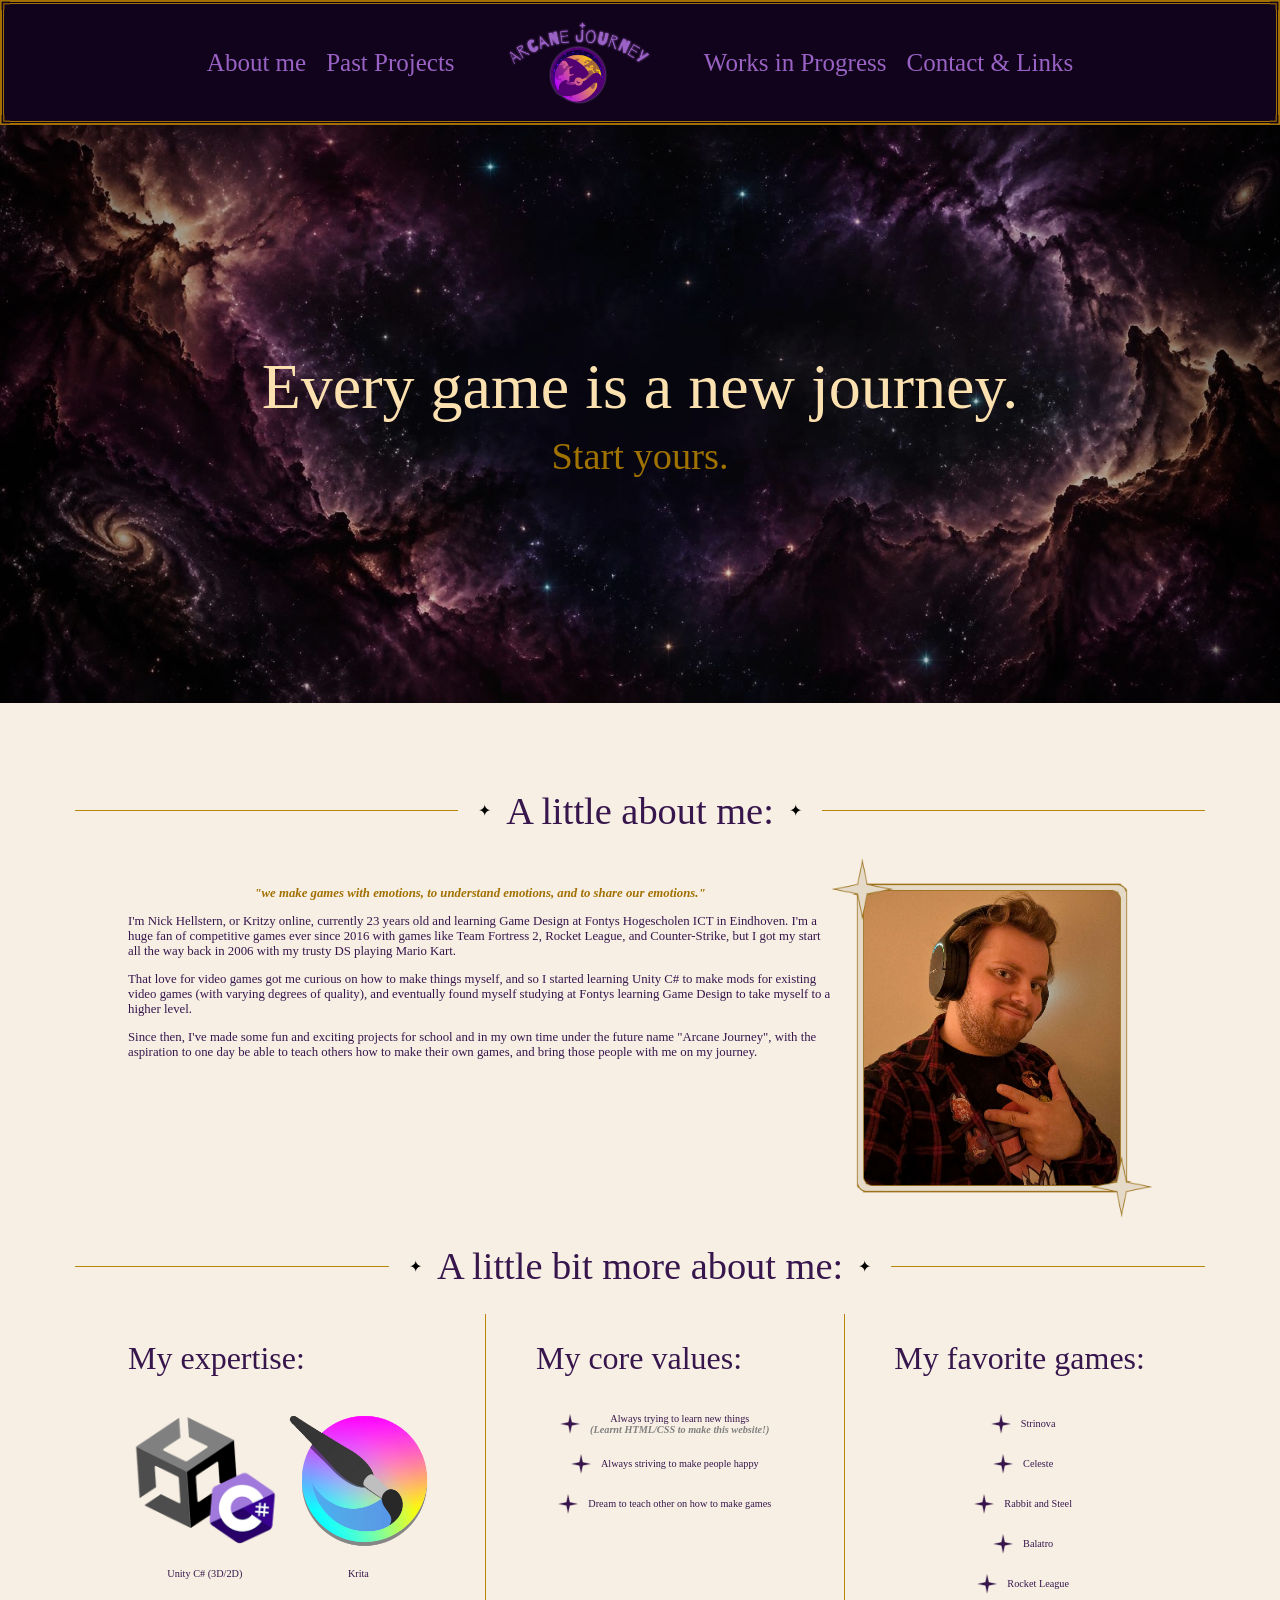
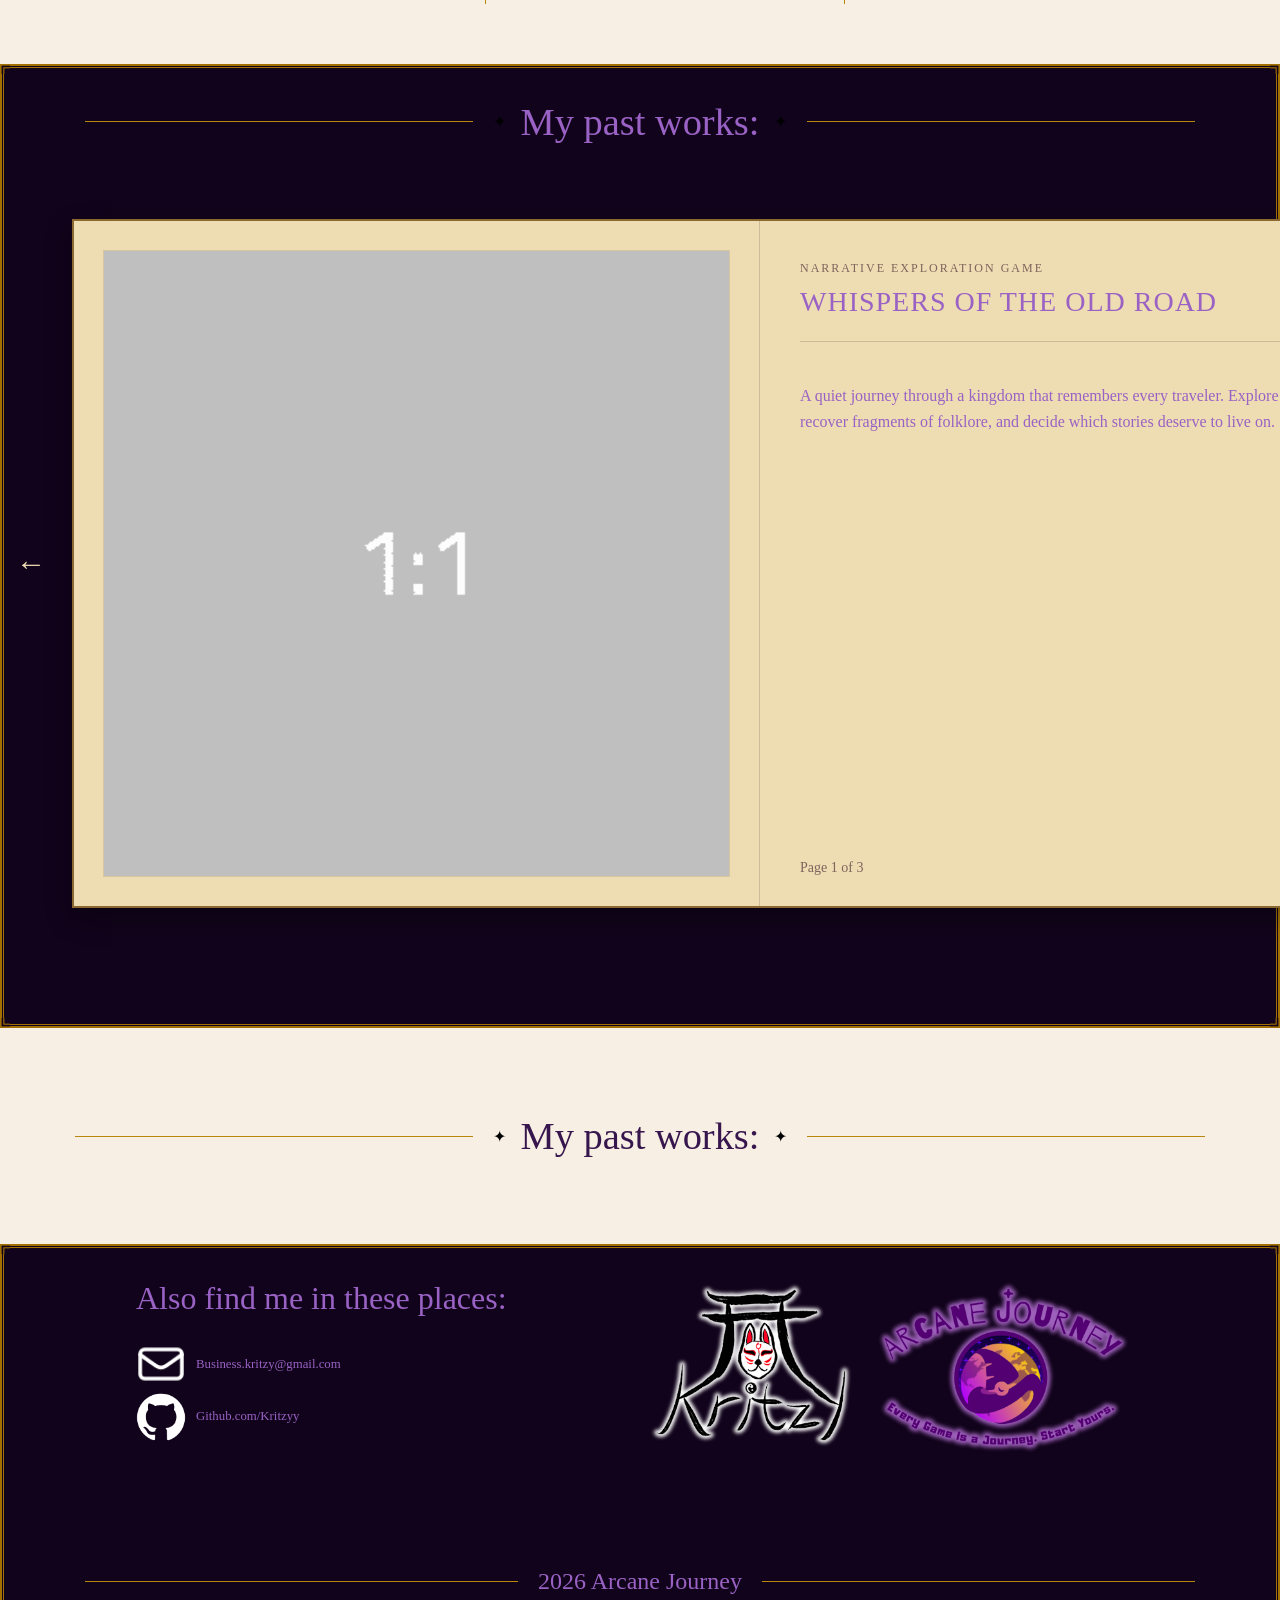
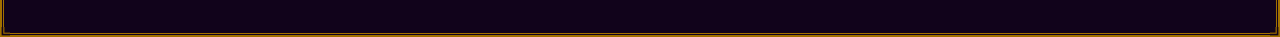
==== index.html @ fc216570 "Base Commit of Webpage" ====
<html>
    <head>
        <!-- Webpage Info -->
        <title>Arcane Journey Games - Main Menu</title>

        <!-- CSS Import -->
        <link rel="stylesheet" type="text/css" href="src/main.css">
        <link rel="stylesheet" type="text/css" href="src/intro-stinger.css">
        <link rel="stylesheet" type="text/css" href="src/about-me.css">
        <link rel="stylesheet" type="text/css" href="src/more-about-me.css">
        <link rel="stylesheet" type="text/css" href="src/contact-links.css">
        <link rel="stylesheet" type="text/css" href="src/header.css">
        <link rel="stylesheet" type="text/css" href="src/past-projects.css">
    </head>

    
    <header class="navigation-header border-bg">
        <div class="navigation-content">
            <a href="#about-me">About me</a>
            <a href="#past-projects">Past Projects</a>
        </div>
        <div class="navigation-logo">
            <a href="#top">
                <img src="assets/img/logo-AJG.png">
            </a>
        </div>
        <div class="navigation-content">
            <a href="#works-in-progress">Works in Progress</a>
            <a href="#contact-links">Contact & Links</a>
        </div>
    </header>
    
    <body>
        <!-- Slogan Banner -->
        <div class="page-section intro-bg" id="top">
            <div class="intro-container">
                <h1 class="intro-text-header">Every game is a new journey.</h1>
                <h2 class="intro-text-footer">Start yours.</h1>
            </div>
        </div>
        <div class="page-divider"></div>

        <!-- About me -->
        <div class="page-section" id="about-me">
            <!-- Header -->
            <div class="section-header">
                <span class="line-horizontal line-left"></span>
                <div class="section-title">
                    <span>✦</span>
                    <h1>A little about me:</h1>
                    <span>✦</span>
                </div>
                <span class="line-horizontal line-right"></span>
            </div>

            <!-- Content -->
            <div class="about-container">
                <div class="about-text">
                    <p class="about-text-slogan">"we make games with emotions, to understand emotions, and to share our emotions."</p>
                    <p>I'm Nick Hellstern, or Kritzy online, currently {AGE} years old and learning Game Design at Fontys Hogescholen ICT in Eindhoven. I'm a huge fan of competitive games ever since 2016 with games like Team Fortress 2, Rocket League, and Counter-Strike, but I got my start all the way back in 2006 with my trusty DS playing Mario Kart.</p>
                    <p>That love for video games got me curious on how to make things myself, and so I started learning Unity C# to make mods for existing video games (with varying degrees of quality), and eventually found myself studying at Fontys learning Game Design to take myself to a higher level.</p>
                    <p>Since then, I've made some fun and exciting projects for school and in my own time under the future name "Arcane Journey", with the aspiration to one day be able to teach others how to make their own games, and bring those people with me on my journey.</p>
                </div>
                <div class="about-image">
                    <img src="assets/img/about-me-pfp.png">
                </div>
            </div>
        </div>

        <!-- More about me -->
        <div class="page-section">
            <!-- Header -->
            <div class="section-header">
                <span class="line-horizontal line-left"></span>
                <div class="section-title">
                    <span>✦</span>
                    <h1>A little bit more about me:</h1>
                    <span>✦</span>
                </div>
                <span class="line-horizontal line-right"></span>
            </div>

            <!-- Content -->
            <div class="about-container">
                <div class="more-about-container">
                    <h2>My expertise:</h2>
                    <div class="more-about-picture-container">
                        <div class="more-about-picture-entry">
                            <img src="assets/img/logo-unity.png">
                            <p>Unity C# (3D/2D)</p>
                        </div>
                        <div class="more-about-picture-entry">
                            <img src="assets/img/logo-krita.png">
                            <p>Krita</p>
                        </div>
                    </div>
                </div>
                <div class="line-vertical"></div>
                <div class="more-about-container">
                    <h2>My core values:</h2>
                    <ul>
                        <li style="text-align: center;">
                            <p>Always trying to learn new things<br> <b style="color: grey; font-style: italic;">(Learnt HTML/CSS to make this website!)</b></p>
                        </li>
                        <li>
                            <p>Always striving to make people happy</p>
                        </li>
                        <li>
                            <p>Dream to teach other on how to make games</p>
                        </li>
                    </ul>
                </div>
                <div class="line-vertical"></div>
                <div class="more-about-container">
                    <h2>My favorite games:</h2>
                    <ul>
                        <li>
                            <p>Strinova</p>
                        </li>
                        <li>
                            <p>Celeste</p>
                        </li>
                        <li>
                            <p>Rabbit and Steel</p>
                        </li>
                        <li>
                            <p>Balatro</p>
                        </li>
                        <li>
                            <p>Rocket League</p>
                        </li>
                    </ul>
                </div>
            </div>
        </div>
        <div class="page-divider"></div>

        <!-- Past projects -->
        <div class="page-section border-bg" id="past-projects">
            <!-- Header -->
            <div class="section-header">
                <span class="line-horizontal line-left"></span>
                <div class="section-title">
                    <span>✦</span>
                    <h1>My past works:</h1>
                    <span>✦</span>
                </div>
                <span class="line-horizontal line-right"></span>
            </div>

            <!-- Content -->
             <section class="book-container">
                <!-- Left Navigation Arrow -->
                <button class="nav-arrow left-arrow" id="prevBtn">&larr;</button>

                <!-- The Main Book Core -->
                <div class="book-card">
                    
                    <!-- Left Side: Project Illustration Page -->
                    <div class="book-page-left">
                        <img id="projectImage" src="assets/img/placeholder-1-1.png" alt="Project Scene">
                    </div>

                    <!-- Right Side: Project Details Page -->
                    <div class="book-page-right">
                        <span class="project-tag" id="projectTag">NARRATIVE EXPLORATION GAME</span>
                        <h2 class="project-title" id="projectTitle">WHISPERS OF THE OLD ROAD</h2>
                        
                        <hr class="divider">
                        
                        <p class="project-description" id="projectDesc">
                            A quiet journey through a kingdom that remembers every traveler. Explore forgotten ruins, recover fragments of folklore, and decide which stories deserve to live on.
                        </p>
                        
                        <span class="page-number" id="pageNumber">Page 1 of 3</span>
                    </div>

                </div>

                <!-- Right Navigation Arrow -->
                <button class="nav-arrow right-arrow" id="nextBtn">&rarr;</button>
            </section>
            <div class="page-divider"></div>
        </div>
        <div class="page-divider"></div>
        
        <!-- Current work in progress -->
        <div class="page-section" id="works-in-progress">
            <!-- Header -->
            <div class="section-header">
                <span class="line-horizontal line-left"></span>
                <div class="section-title">
                    <span>✦</span>
                    <h1>My past works:</h1>
                    <span>✦</span>
                </div>
                <span class="line-horizontal line-right"></span>
            </div>

            <!-- Content -->
            <!-- ADD HERE -->
        </div>
        <div class="page-divider"></div>

        <!-- Find me here -->
        <div class="page-section border-bg" id="contact-links">
            <div class="contact-links-container">
                <div class="contact-links-left">
                    <h2>Also find me in these places:</h2>
                    <ul class="links-list">
                        <li class="icon-mail"><p>Business.kritzy@gmail.com</p></li>
                        <li class="icon-github"><p>Github.com/Kritzyy</p></li>
                    </ul>
                </div>
                <div class="contact-links-right">
                    <img src="assets/img/logo-footer.png">
                </div>
            </div>
            <div class="page-divider"></div>
            <div class="section-header">
                <span class="line-horizontal line-left"></span>
                <div class="section-title">
                    <h4>{YEAR} Arcane Journey</h4>
                </div>
                <span class="line-horizontal line-right"></span>
            </div>
        </div>

        <!-- Scripts -->
        <!-- Book -->
        <script>
            // 1. Store your project data neatly in an array
            const projects = [
                {
                    tag: "NARRATIVE EXPLORATION GAME",
                    title: "WHISPERS OF THE OLD ROAD",
                    desc: "A quiet journey through a kingdom that remembers every traveler. Explore forgotten ruins, recover fragments of folklore, and decide which stories deserve to live on.",
                    img: "assets/img/placeholder-1-1.png" // Swap these with your actual image file paths
                },
                {
                    tag: "2D METROIDVANIA",
                    title: "SHADOW OF THE CASTLE",
                    desc: "A fast-paced combat game set in an expansive, interconnected underworld. Master unique weapon stances and unlock historic secrets hidden beneath stone crypts.",
                    img: "assets/img/placeholder-1-1.png"
                },
                {
                    tag: "PUZZLE ADVENTURE",
                    title: "THE CLOCKWORK MAZE",
                    desc: "Manipulate temporal mechanics to align sliding puzzle gears. Escape a mystical laboratory trapped inside a broken grandfather clock ticking out of timeline synchronization.",
                    img: "assets/img/placeholder-1-1.png"
                }
            ];

            let currentIndex = 0; // Starts on the first project (index 0)

            // 2. Grab the HTML element nodes
            const tagEl = document.getElementById('projectTag');
            const titleEl = document.getElementById('projectTitle');
            const descEl = document.getElementById('projectDesc');
            const imgEl = document.getElementById('projectImage');
            const pageNumEl = document.getElementById('pageNumber');

            // 3. Create the update function
            function updatePage() {
                const currentProject = projects[currentIndex];
                
                tagEl.textContent = currentProject.tag;
                titleEl.textContent = currentProject.title;
                descEl.textContent = currentProject.desc;
                imgEl.src = currentProject.img;
                
                // Dynamically calculates current page out of the total array length
                pageNumEl.textContent = `Page ${currentIndex + 1} of ${projects.length}`;
            }

            // 4. Handle Next Button (Looping forward)
            document.getElementById('nextBtn').addEventListener('click', () => {
                currentIndex++;
                if (currentIndex >= projects.length) {
                    currentIndex = 0; // Loops back to the very first page
                }
                updatePage();
            });

            // 5. Handle Previous Button (Looping backward)
            document.getElementById('prevBtn').addEventListener('click', () => {
                currentIndex--;
                if (currentIndex < 0) {
                    currentIndex = projects.length - 1; // Loops backward to the final page
                }
                updatePage();
            });

            document.addEventListener('DOMContentLoaded', ()=>
            {
                updatePage();
            })
        </script>
        <!-- Update timestamps -->
        <script>
            const dateOfBirth = 2003;
            const currentYear = new Date().getFullYear()
            const age = currentYear - dateOfBirth;
            const textElements = document.querySelectorAll('p, h1, h2, h3, h4, h5, h6, li, a, span');

            document.addEventListener('DOMContentLoaded', () => 
            {
                // "About me" age number
                textElements.forEach(element => 
                {
                    if (element.textContent.includes('{YEAR}'))
                    {
                        // Use replaceAll to fix multiple instances inside a single block
                        element.innerHTML = element.innerHTML.replaceAll('{YEAR}', currentYear);
                    }
                    else if (element.textContent.includes('{AGE}'))
                    {
                        element.innerHTML = element.innerHTML.replaceAll('{AGE}', age);
                    }
                })
            })
        </script>
    </body>
</html>
---- src/main.css ----
@font-face {
    font-family: "Ferrum";
    src: url("assets/fonts/Ferrum.otf");
}
@font-face {
    font-family: "Modern Antiqua";
    src: url("assets/fonts/ModernAntiqua.ttf");
}

/* Page overrides */
html
{
    background-color: #F7EFE3;
    scroll-behavior: smooth;
}
body
{
    margin: 0px;
    padding: 0px;
    scrollbar-gutter: stable both-edges; 
}

h1, h2, h3, h4
{
    
    font-family: "Ferrum";
    font-weight: normal;
    color: #37164D;
}
h1
{
    /* font-size: 50px; */
    font-size: clamp(2rem, 3vw, 5rem);
}
h2
{
    font-size: clamp(2rem, 2vw, 5rem);
}
h3
{
    font-size: clamp(2rem, 1vw, 5rem);
}
h4
{
    font-size: clamp(1.5rem, 0.75vw, 5rem);
}

p
{
    font-family: "Modern Antiqua";
    font-weight: normal;
    font-size: clamp(0.75rem, 1vw, 2rem);
    color: #37164D;
}


/* General */
.page-section
{
    scroll-margin-top: 120px; 
    background-size: cover;
    background-position: center;
    width: 100%;
    height: auto;
    
}

.page-divider
{
    padding-top: 60px;
}

/* Headers */
.section-header 
{
    display: flex;
    align-items: center;
    width: 100%;

}

.section-title 
{
    display: flex;
    align-items: center;
    gap: 15px;
    padding: 0 20px;
    white-space: nowrap;
}

.line-horizontal
{
    flex: 1;
    height: 1px;
    background-color: #b8860b;
}

.line-left
{
    margin-left: 75px;
}

.line-right
{
    margin-right: 75px;
}

.line-vertical
{
    width: 1px;
    margin-left: 50px;
    margin-right: 50px;
    background-color: #b8860b;
}

.border-bg
{
    box-sizing: border-box; 
    border: 10px solid transparent;
    border-image-source: url("../assets/img/navigation-header-border.png");
    
    border-image-slice: 30 fill;
    border-image-repeat: stretch;
}

.border-bg :is(p, h1, h2, h3, h4, li) 
{
    color: #9962C4;
}
---- src/intro-stinger.css ----
/* intro */
.intro-bg
{
    background-image: url("../assets/img/arcane-nebula.jpg");
}

.intro-container
{
    padding-top: 225px;
    padding-bottom: 225px;
    display: flex;
    flex-direction: column;
    align-items: center;
    gap: 10px;
}

.intro-text-header
{
    color: #FCE1B0;
    font-size: clamp(2rem, 5vw, 5rem);
    margin: 0px;
}

.intro-text-footer
{
    color: #A07200;
    font-size: clamp(2rem, 3vw, 5rem);
    margin: 0px;
    font-weight: normal;
}
---- src/about-me.css ----
/* About Me */
.about-container
{
    display: flex;
    flex-direction: row;
    justify-content: start;
    padding: 0px 10%;
    flex: 0 0 300px;
    align-items: stretch;
}

.about-image img 
{
    width: 25vw;
    object-fit: cover;
    aspect-ratio: 8 / 9;
}

.about-text
{
    align-content: flex-start;
    padding-top: 15px;
}

.about-text-slogan
{
    text-align: center;
    font-style: italic;
    font-weight: bold;
    color: #A27000;
}
---- src/more-about-me.css ----
/* More About Me */
.more-about-container
{
    width: 33%;
    justify-items: center;
}

.more-about-container p
{
    font-size: clamp(0.5rem, 0.8vw, 2rem);
}

.more-about-picture-container
{
    display: flex;
    flex-direction: row;
}

.more-about-picture-entry
{
    display: flex;
    flex-direction: column;
    align-items: center;
}

.more-about-picture-entry > img
{
    height: 12vw;
    width: 12vw;
}

.more-about-container ul {
  list-style: none;
  padding: 0;
  margin: 0;
}

.more-about-container li {
  display: flex;
  align-items: center;
  justify-content: center; 
  gap: 10px;
  height: 40px;
}

.more-about-container li::before {
  content: "";
  flex: 0 0 20px;
  width: 20px;
  height: 20px;
  background-image: url("../assets/img/icon-list.png");
  background-size: contain;
  background-repeat: no-repeat;
  background-position: center;
}
---- src/contact-links.css ----
.contact-links-container
{
    padding: 0px 10%;
    display: flex;
    flex-direction: row;
}

.contact-links-left
{
    width: 50%;
}

.contact-links-right
{
    width: 50%;
}

.contact-links-right img {
    width: 100%;
    height: 100%;
    object-fit: cover; /* Stretches and crops cleanly to fill the box */
}


.links-list {
    list-style: none; 
    padding-left: 0;
}

.links-list li {
    position: relative;
    padding-left: 60px;
    margin-bottom: 12px;
    display: flex;
    align-items: center;
}

.links-list li::before {
    content: "";
    position: absolute;
    left: 0;
    width: 50px;  /* Set your desired icon width */
    height: 50px; /* Set your desired icon height */
    background-size: contain;
    background-repeat: no-repeat;
    background-position: center;
}

/* Assign the specific image files to each class */
.icon-mail::before {
    background-image: url('../assets/img/icon-mail.png');
}

.icon-github::before {
    background-image: url('../assets/img/icon-github.png');
}
---- src/header.css ----
.navigation-header 
{
    display: flex;
    flex-direction: row;
    position: sticky;
    top: 0;
    z-index: 1000;
    
    justify-content: center; 
    align-items: center;
    
    width: 100%;
    height: 125px;
    padding: 10px;

    gap: 40px; 
}

.navigation-content a
{
    font-family: "Ferrum";
    font-size: 25px;
    font-style: normal;
    font-weight: normal;
    text-decoration: none;
    color: #9962C4;
}

.navigation-logo img:hover
{
    content: url('../assets/img/logo-AJG-hover.png');
}

.navigation-logo img:active
{
    content: url('../assets/img/logo-AJG-click.png');
}

.navigation-content a:hover
{
    color: #FCE1B0;
}

.navigation-content a:active
{
    color: #9F7307;
}

.navigation-content
{
    display: flex;
    gap: 20px; /* Space between "About me" and "Past Projects" */
}

.navigation-logo
{
    justify-items: center;
    align-items: center;
}
.navigation-logo img 
{
    flex: 0;
    height: 100%;
    display: block;
    filter: drop-shadow(0px 0px 1px #9962C4);
}
---- src/past-projects.css ----
/* Container that holds the book and the side-flanking arrows */
.book-container {
    display: flex;
    align-items: center;
    justify-content: center;
    gap: 20px;
    width: 1500px;
    margin: 50px auto;
}

/* The Main Book Box */
.book-card {
    display: grid;
    grid-template-columns: 1fr 1fr; /* Splitting the book into 2 equal pages */
    background-color: #eedcb3;       /* A warm, vintage book paper color */
    border: 2px solid #8b6830;       /* Gold/Bronze outer trim line */
    box-sizing: border-box;
    width: 100%;
    min-height: 600px;
    box-shadow: 0 10px 25px rgba(0,0,0,0.3);
}

/* Left Page (Image Box) */
.book-page-left {
    padding: 30px;
    display: flex;
    align-items: center;
    justify-content: center;
    /* Draws the center seam line where a physical book folds down the middle */
    border-right: 1px solid rgba(0, 0, 0, 0.15); 
}

.book-page-left img {
    width: 100%;
    height: 100%;
    object-fit: cover; /* Ensures your fantasy scene fills the frame perfectly without distortion */
    border: 1px solid rgba(0, 0, 0, 0.1);
}

/* Right Page (Text Content Box) */
.book-page-right {
    padding: 40px;
    display: flex;
    flex-direction: column;
    justify-content: flex-start;
    position: relative; /* Allows us to pin the page number to the absolute bottom */
    font-family: 'Georgia', serif; /* A classic serif font perfectly fits the book vibe */
    color: #2b1f1d;
}

.project-tag {
    font-size: 12px;
    letter-spacing: 2px;
    text-transform: uppercase;
    color: #7d655c;
    margin-bottom: 10px;
}

.project-title {
    font-size: 28px;
    margin: 0 0 15px 0;
    letter-spacing: 1px;
}

.divider {
    width: 100%;
    border: 0;
    border-top: 1px solid rgba(0, 0, 0, 0.15);
    margin-bottom: 25px;
}

.project-description {
    font-size: 16px;
    line-height: 1.6;
}

.page-number {
    position: absolute;
    bottom: 30px;
    left: 40px;
    font-size: 14px;
    color: #7d655c;
}

/* Navigation Arrow Button Styling */
.nav-arrow {
    background: none;
    border: none;
    font-size: 30px;
    color: #eedcb3; /* Matches text/paper color depending on your setup */
    cursor: pointer;
    transition: transform 0.2s ease;
}

.nav-arrow:hover {
    transform: scale(1.2); /* Gently inflates arrow when hovered */
}
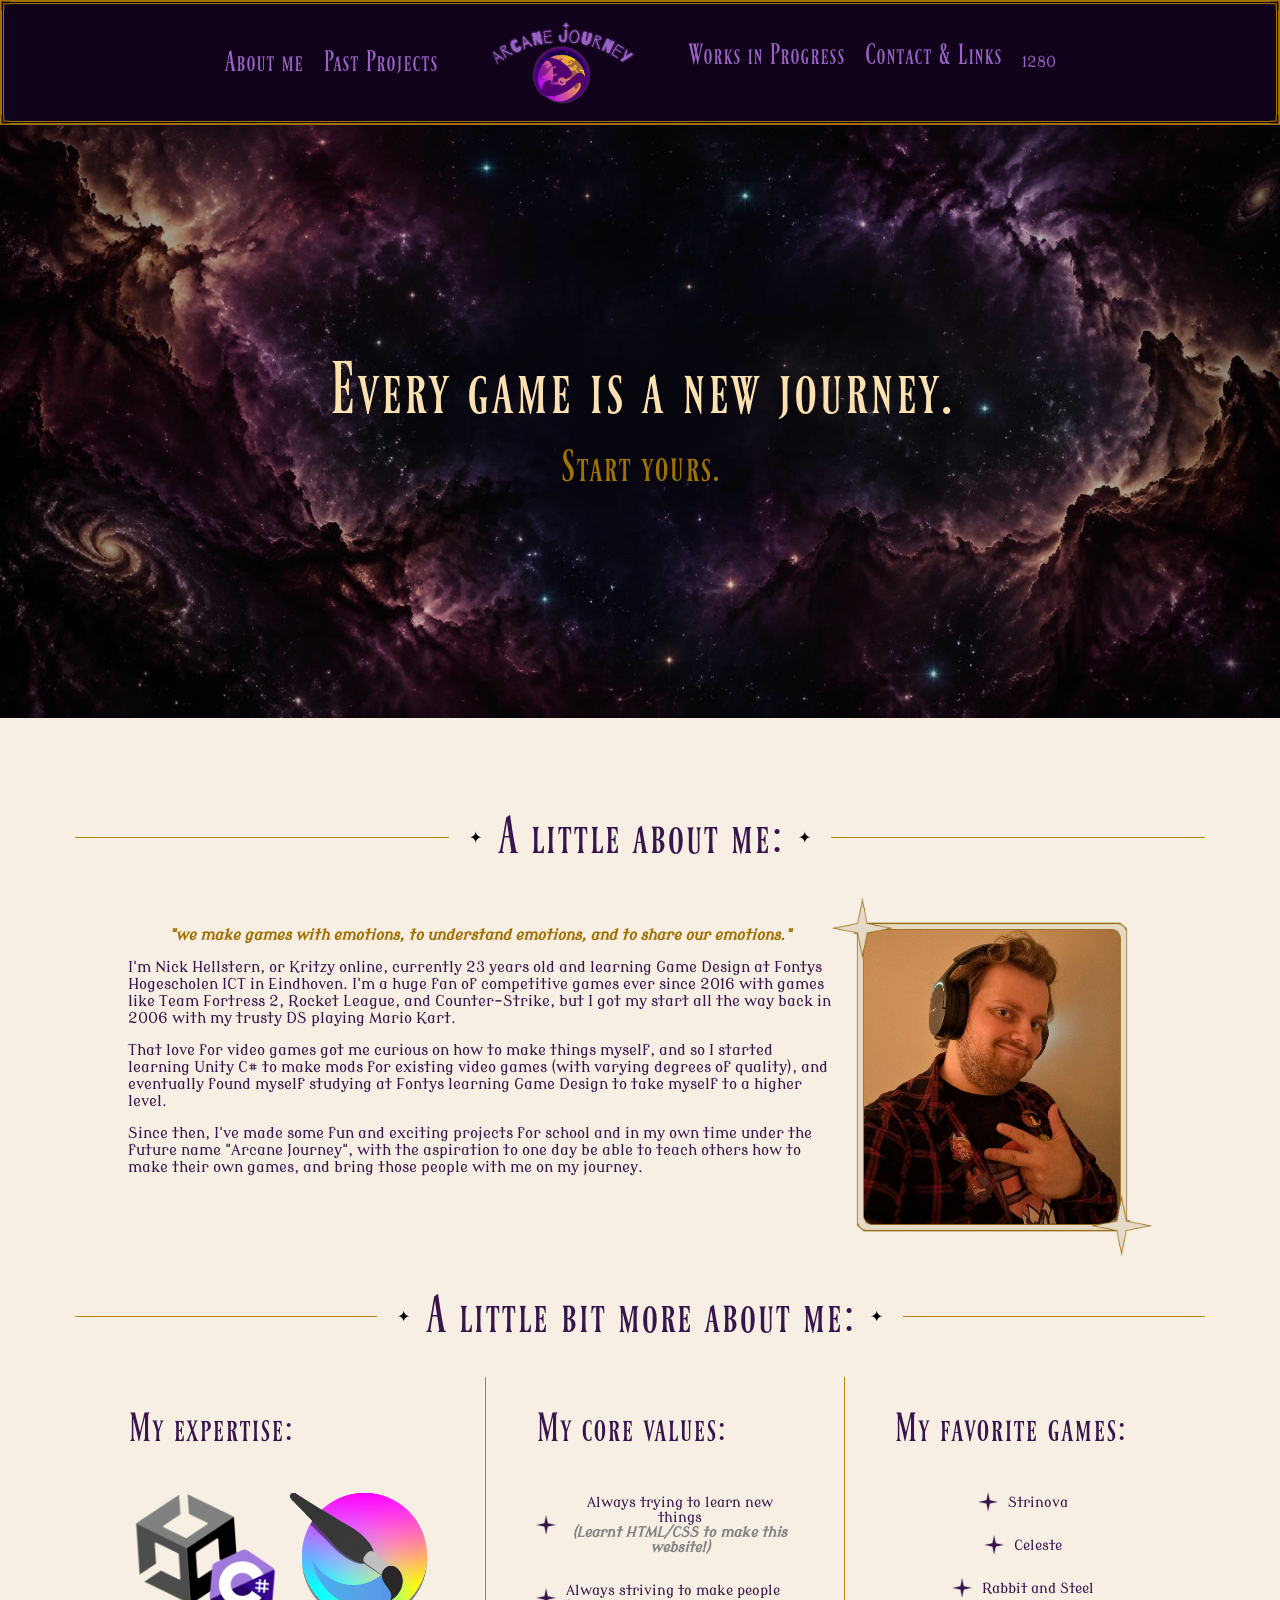
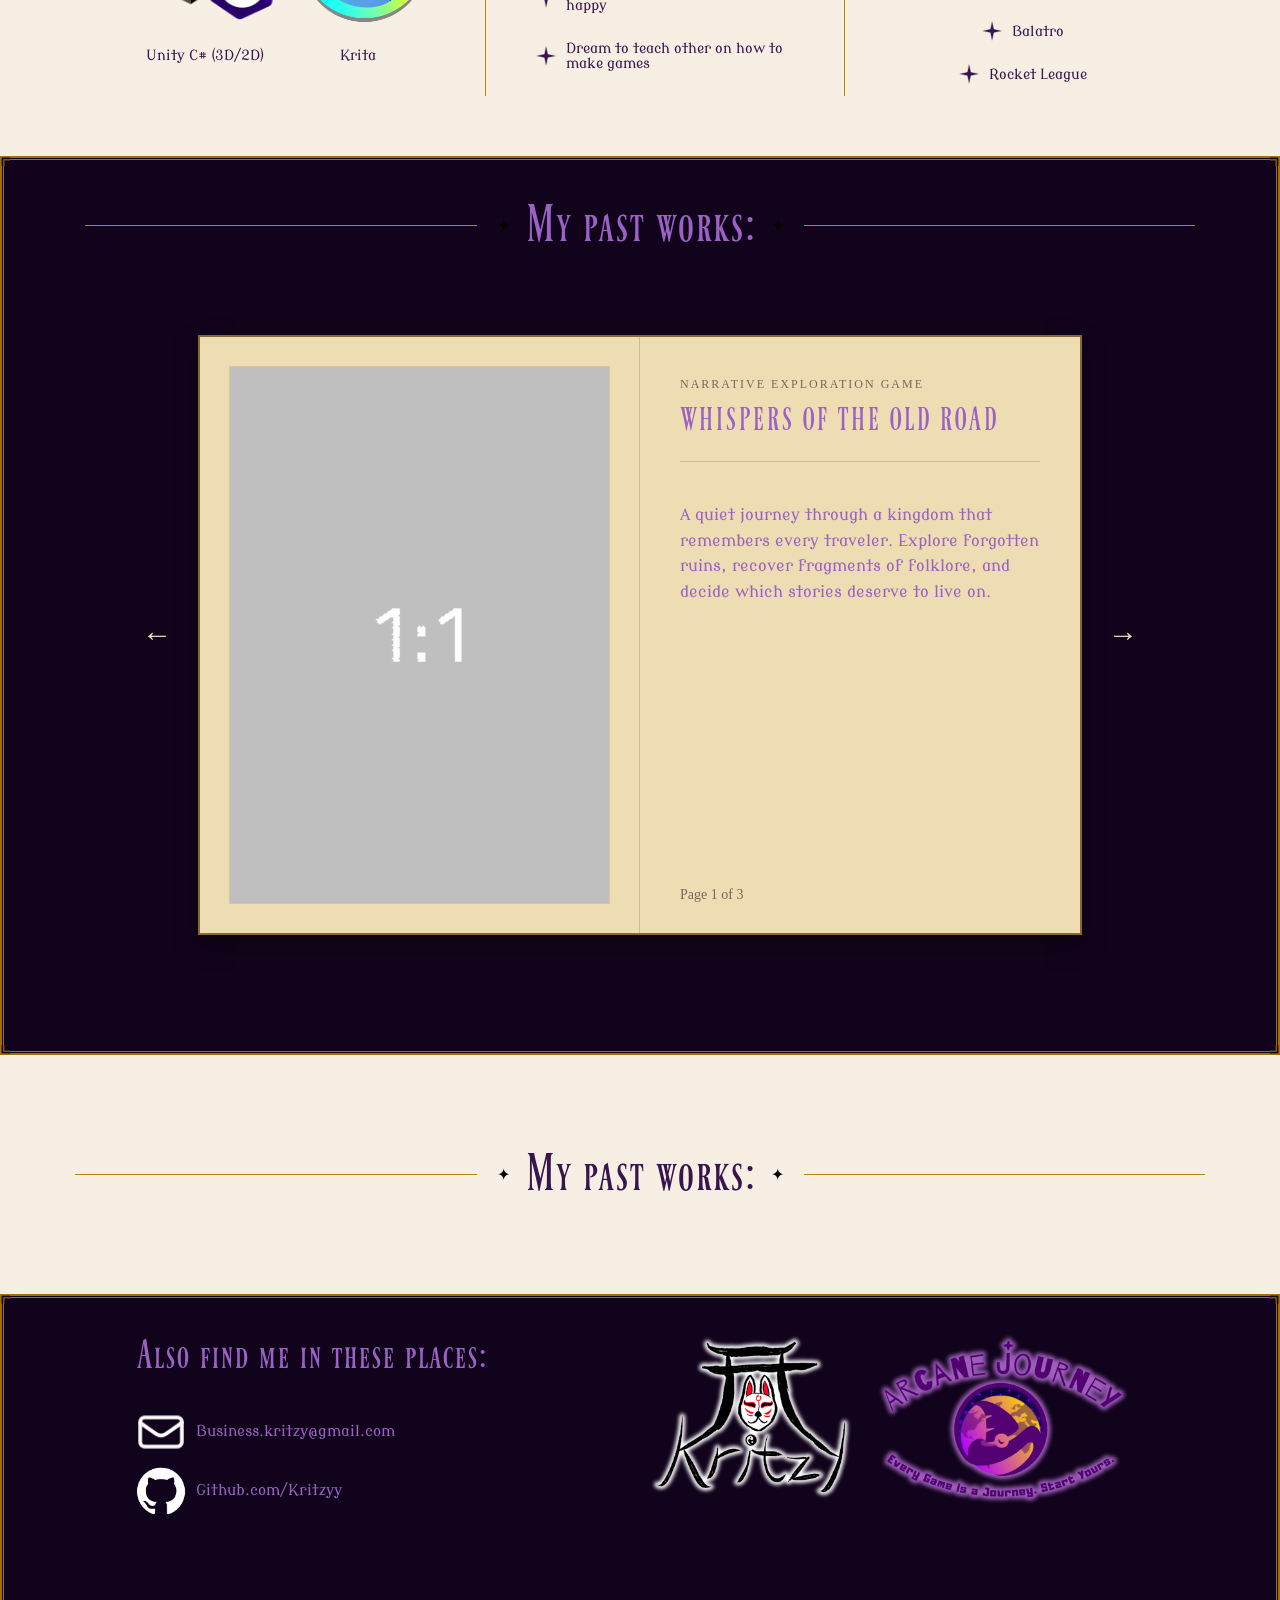
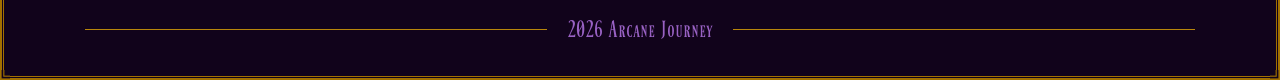
==== commit a56c0ec5: "Bugfixes - Fixed bottom logo to scale down and always be fully visible - Added backup font loading -" ====
--- a/index.html
+++ b/index.html
@@ -27,6 +27,7 @@
         <div class="navigation-content">
             <a href="#works-in-progress">Works in Progress</a>
             <a href="#contact-links">Contact & Links</a>
+            <p id="screen-size">SIZE</p>
         </div>
     </header>
     
@@ -296,7 +297,7 @@
                 updatePage();
             })
         </script>
-        <!-- Update timestamps -->
+        <!-- Update timestamps and fields -->
         <script>
             const dateOfBirth = 2003;
             const currentYear = new Date().getFullYear()
@@ -318,6 +319,10 @@
                         element.innerHTML = element.innerHTML.replaceAll('{AGE}', age);
                     }
                 })
+
+                //TEMP: Screen Size
+                const screenSizeLabel = document.getElementById('screen-size');
+                screenSizeLabel.innerHTML = window.innerWidth;
             })
         </script>
     </body>
--- a/src/main.css
+++ b/src/main.css
@@ -1,10 +1,10 @@
 @font-face {
     font-family: "Ferrum";
-    src: url("assets/fonts/Ferrum.otf");
+    src: url("/Portfolio-Arcane-Journey/assets/fonts/Ferrum.otf"), url("../assets/fonts/Ferrum.otf");
 }
 @font-face {
     font-family: "Modern Antiqua";
-    src: url("assets/fonts/ModernAntiqua.ttf");
+    src: url("/Portfolio-Arcane-Journey/assets/fonts/ModernAntiqua.ttf"), url("../assets/fonts/ModernAntiqua.ttf");
 }
 
 /* Page overrides */
@@ -30,26 +30,26 @@
 h1
 {
     /* font-size: 50px; */
-    font-size: clamp(2rem, 3vw, 5rem);
+    font-size: 45px;
 }
 h2
 {
-    font-size: clamp(2rem, 2vw, 5rem);
+    font-size: 35px;
 }
 h3
 {
-    font-size: clamp(2rem, 1vw, 5rem);
+    font-size: 25px;
 }
 h4
 {
-    font-size: clamp(1.5rem, 0.75vw, 5rem);
+    font-size: 20px;
 }
 
 p
 {
     font-family: "Modern Antiqua";
     font-weight: normal;
-    font-size: clamp(0.75rem, 1vw, 2rem);
+    font-size: 15px;
     color: #37164D;
 }
 
--- a/src/more-about-me.css
+++ b/src/more-about-me.css
@@ -1,4 +1,17 @@
 /* More About Me */
+@media screen and (max-width: 953px)
+{
+  .about-container
+  {
+    display:block;
+  }
+
+  .more-about-container
+  {
+    width: 100%;
+  }
+}
+
 .more-about-container
 {
     width: 33%;
@@ -7,7 +20,7 @@
 
 .more-about-container p
 {
-    font-size: clamp(0.5rem, 0.8vw, 2rem);
+    font-size: 14px;
 }
 
 .more-about-picture-container
@@ -40,7 +53,7 @@
   align-items: center;
   justify-content: center; 
   gap: 10px;
-  height: 40px;
+  height: auto;
 }
 
 .more-about-container li::before {
--- a/src/contact-links.css
+++ b/src/contact-links.css
@@ -18,7 +18,7 @@
 .contact-links-right img {
     width: 100%;
     height: 100%;
-    object-fit: cover; /* Stretches and crops cleanly to fill the box */
+    object-fit: contain; /* Stretches and crops cleanly to fill the box */
 }
 
 
--- a/src/header.css
+++ b/src/header.css
@@ -56,6 +56,7 @@
 {
     justify-items: center;
     align-items: center;
+    height: 100%;
 }
 .navigation-logo img 
 {
--- a/src/past-projects.css
+++ b/src/past-projects.css
@@ -4,7 +4,7 @@
     align-items: center;
     justify-content: center;
     gap: 20px;
-    width: 1500px;
+    width: 80%;
     margin: 50px auto;
 }
 
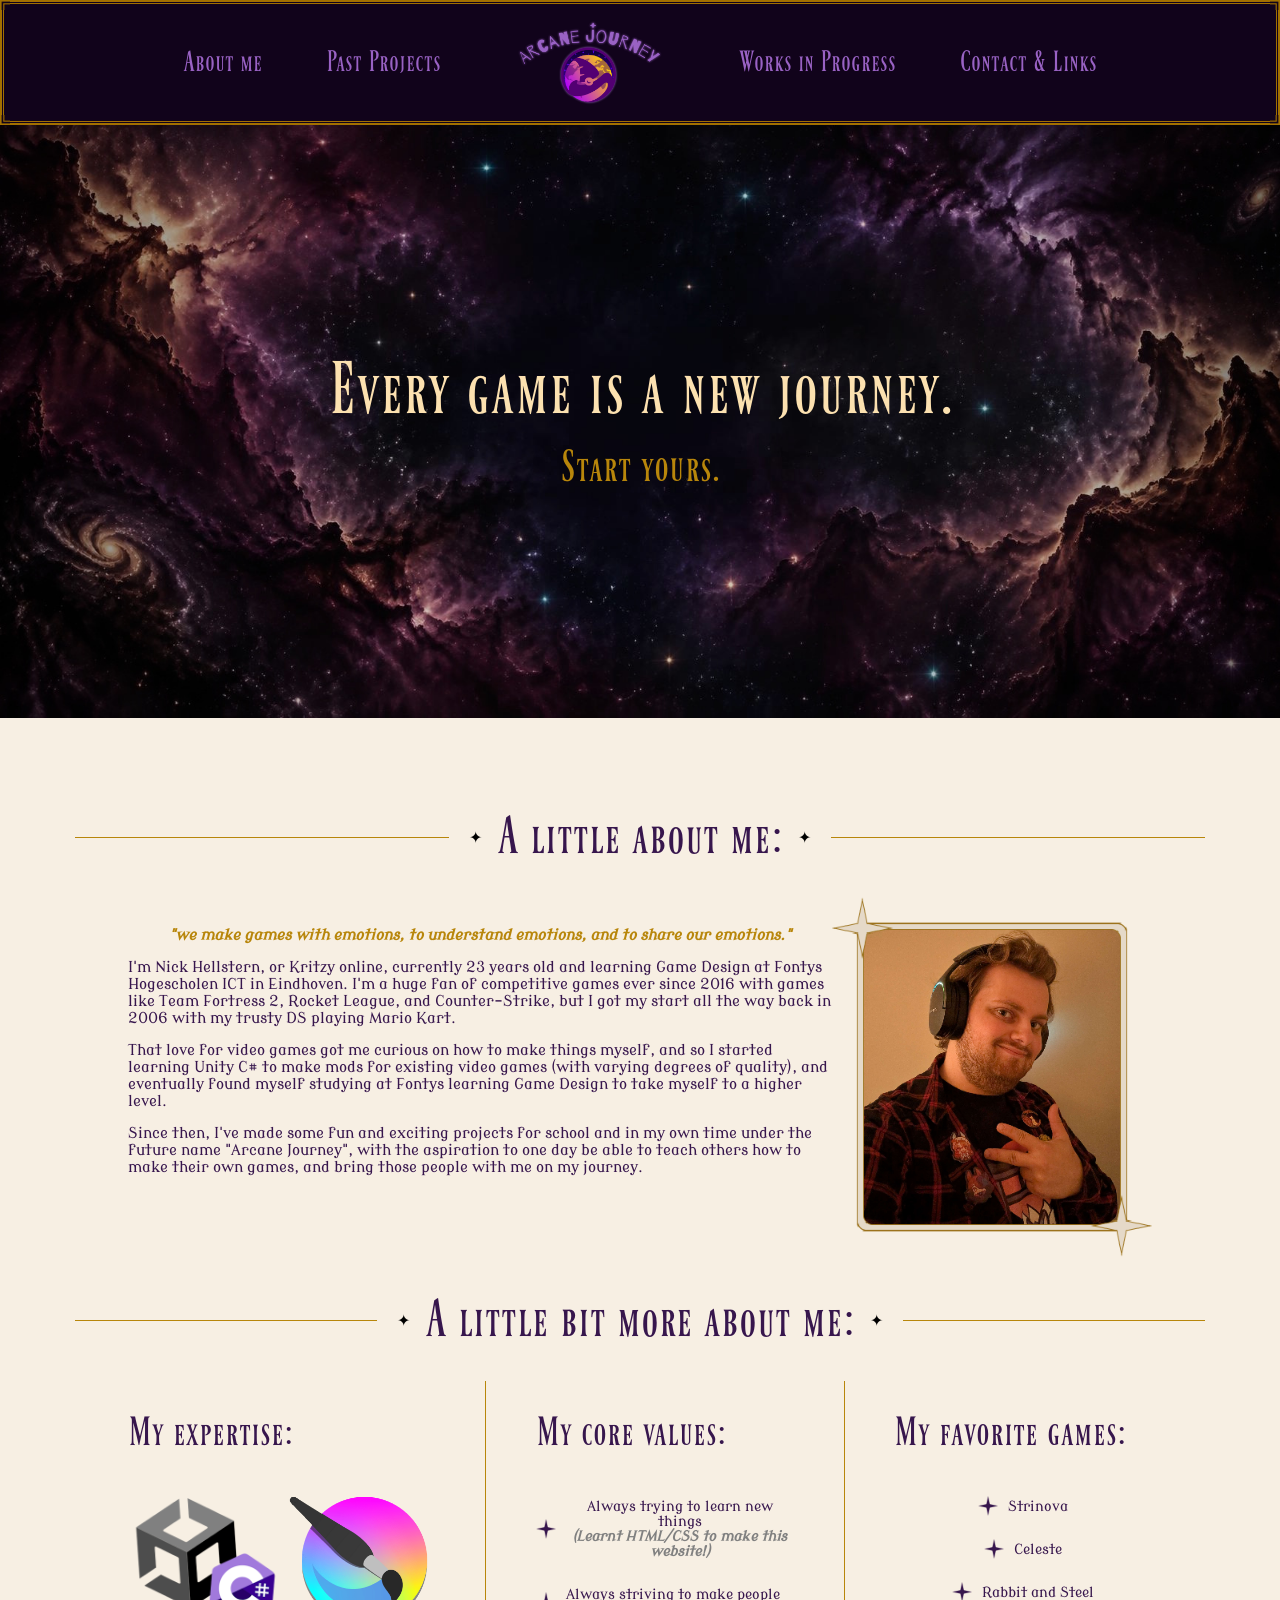
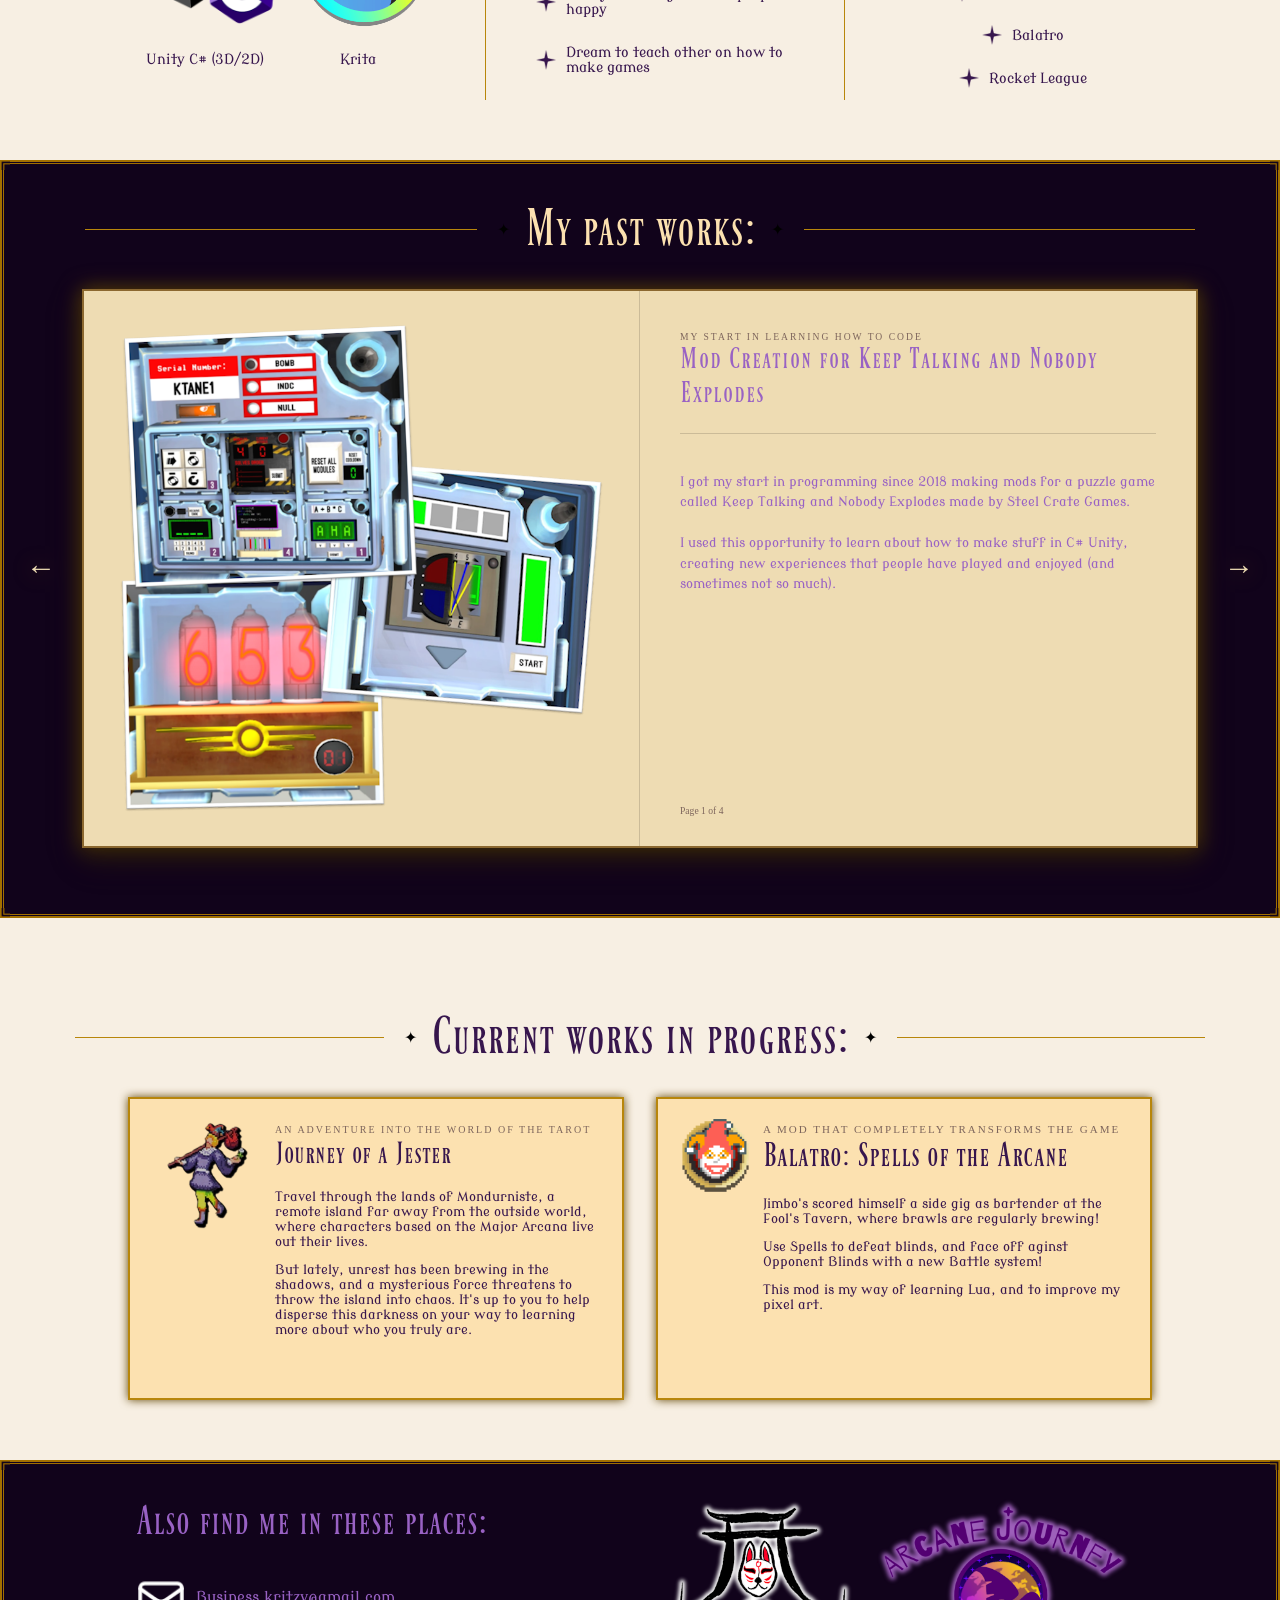
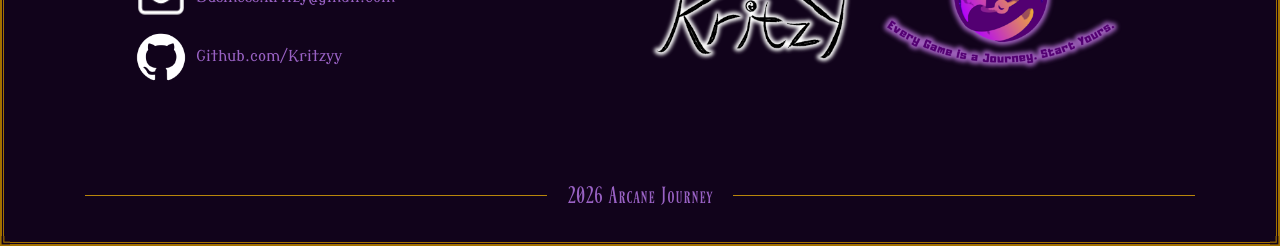
==== commit 6e23e7dd: "Added WIPs and pictures for Past Projects Also added variables to centralize generic values like tex" ====
--- a/index.html
+++ b/index.html
@@ -1,3 +1,4 @@
+<!DOCTYPE html>
 <html>
     <head>
         <!-- Webpage Info -->
@@ -5,17 +6,18 @@
 
         <!-- CSS Import -->
         <link rel="stylesheet" type="text/css" href="src/main.css">
+        <link rel="stylesheet" type="text/css" href="src/header.css">
         <link rel="stylesheet" type="text/css" href="src/intro-stinger.css">
         <link rel="stylesheet" type="text/css" href="src/about-me.css">
         <link rel="stylesheet" type="text/css" href="src/more-about-me.css">
+        <link rel="stylesheet" type="text/css" href="src/past-projects.css">
+        <link rel="stylesheet" type="text/css" href="src/wips.css">
         <link rel="stylesheet" type="text/css" href="src/contact-links.css">
-        <link rel="stylesheet" type="text/css" href="src/header.css">
-        <link rel="stylesheet" type="text/css" href="src/past-projects.css">
     </head>
 
     
     <header class="navigation-header border-bg">
-        <div class="navigation-content">
+        <div class="navigation-content navigation-content-left">
             <a href="#about-me">About me</a>
             <a href="#past-projects">Past Projects</a>
         </div>
@@ -24,10 +26,9 @@
                 <img src="assets/img/logo-AJG.png">
             </a>
         </div>
-        <div class="navigation-content">
+        <div class="navigation-content navigation-content-right">
             <a href="#works-in-progress">Works in Progress</a>
             <a href="#contact-links">Contact & Links</a>
-            <p id="screen-size">SIZE</p>
         </div>
     </header>
     
@@ -192,14 +193,38 @@
                 <span class="line-horizontal line-left"></span>
                 <div class="section-title">
                     <span>✦</span>
-                    <h1>My past works:</h1>
+                    <h1>Current works in progress:</h1>
                     <span>✦</span>
                 </div>
                 <span class="line-horizontal line-right"></span>
             </div>
 
             <!-- Content -->
-            <!-- ADD HERE -->
+            <div class="wips-container">
+                <div class="wips-entry-container">
+                    <div class="wips-image">
+                        <img src="assets/img/wips/icon-JoaJ.png">
+                    </div>
+                    <div class="wips-desc">
+                        <span>An adventure into the world of the Tarot</span>
+                        <h1>Journey of a Jester</h1>
+                        <p>Travel through the lands of Mondurniste, a remote island far away from the outside world, where characters based on the Major Arcana live out their lives.</p>
+                        <p>But lately, unrest has been brewing in the shadows, and a mysterious force threatens to throw the island into chaos. It's up to you to help disperse this darkness on your way to learning more about who you truly are.</p>
+                    </div>
+                </div>
+                <div class="wips-entry-container">
+                    <div class="wips-image">
+                        <img src="assets/img/wips/icon-balatro.png">
+                    </div>
+                    <div class="wips-desc">
+                        <span>A mod that completely transforms the game</span>
+                        <h1>Balatro: Spells of the Arcane</h1>
+                        <p>Jimbo's scored himself a side gig as bartender at the Fool's Tavern, where brawls are regularly brewing!</p>
+                        <p>Use Spells to defeat blinds, and face off aginst Opponent Blinds with a new Battle system!</p>
+                        <p>This mod is my way of learning Lua, and to improve my pixel art.</p>
+                    </div>
+                </div>
+            </div>
         </div>
         <div class="page-divider"></div>
 
@@ -233,22 +258,28 @@
             // 1. Store your project data neatly in an array
             const projects = [
                 {
-                    tag: "NARRATIVE EXPLORATION GAME",
-                    title: "WHISPERS OF THE OLD ROAD",
-                    desc: "A quiet journey through a kingdom that remembers every traveler. Explore forgotten ruins, recover fragments of folklore, and decide which stories deserve to live on.",
-                    img: "assets/img/placeholder-1-1.png" // Swap these with your actual image file paths
+                    tag: "My start in learning how to code",
+                    title: "Mod Creation for Keep Talking and Nobody Explodes",
+                    desc: "I got my start in programming since 2018 making mods for a puzzle game called Keep Talking and Nobody Explodes made by Steel Crate Games.\r\n\r\nI used this opportunity to learn about how to make stuff in C# Unity, creating new experiences that people have played and enjoyed (and sometimes not so much).",
+                    img: "assets/img/past-creations/icon-KTaNE.png" // Swap these with your actual image file paths
                 },
                 {
-                    tag: "2D METROIDVANIA",
-                    title: "SHADOW OF THE CASTLE",
-                    desc: "A fast-paced combat game set in an expansive, interconnected underworld. Master unique weapon stances and unlock historic secrets hidden beneath stone crypts.",
-                    img: "assets/img/placeholder-1-1.png"
+                    tag: "The first game design project for school",
+                    title: "VennData: A stealthy platformer/shooter game",
+                    desc: "A game set in a modernized distant future, you're part of a anti-cyberterrorist squad tasked with protecting the city from malicious hacker groups.\r\n\r\nYou and your team are sent out to deal with an physical attack on the HQ housing the central servers, and prevent them from shutting down the grid, before being framed for the attack and designated as outlaws.\r\n\r\nThis was the first project I did for my studies in Semester 4 Game Design. It was such a success, that it was featured at the Fontys Open Day 2024. ",
+                    img: "assets/img/past-creations/icon-VennData.png"
                 },
                 {
-                    tag: "PUZZLE ADVENTURE",
-                    title: "THE CLOCKWORK MAZE",
-                    desc: "Manipulate temporal mechanics to align sliding puzzle gears. Escape a mystical laboratory trapped inside a broken grandfather clock ticking out of timeline synchronization.",
-                    img: "assets/img/placeholder-1-1.png"
+                    tag: "A dive into learning VR and serious games",
+                    title: "Tomb Quest VR: an immersive exercising game",
+                    desc: "The first game project I did in a project team, and the first VR game I've worked on. This is a VR exercising game, aptly named \"Excergaming\", designed to make working up a sweat a bit more fun.\r\n\r\nOur submission was a roguelike / dungeon crawler game where the player has to navigate through rooms varying between high intensity exercises, and complex puzzles to catch your breath.",
+                    img: "assets/img/past-creations/icon-TombQuestVR.png"
+                },
+                {
+                    tag: "A game that transcended the virtual world",
+                    title: "The SmombieRun: a running competition about smartphone distractions",
+                    desc: "On 2 Juli 2026, me and Fontys held an official event with the goal of creating awareness for dangerous phone usage in public. We did this with the SmombieRun.\r\n\r\nA SmombieRun is a 400m race to the finish, but you must complete minigames and tasks on your phone to stay in the race. Making a mistake in the minigames earns you a strike. Fail too many times, gain too many strikes, and your race is over.\r\n\r\nNot only was this a lot of fun to make, it was also featured in news articles from Omroep Brabant and Eindhovens Dagblad.",
+                    img: "assets/img/past-creations/icon-SmombieRun.png"
                 }
             ];
 
@@ -319,10 +350,6 @@
                         element.innerHTML = element.innerHTML.replaceAll('{AGE}', age);
                     }
                 })
-
-                //TEMP: Screen Size
-                const screenSizeLabel = document.getElementById('screen-size');
-                screenSizeLabel.innerHTML = window.innerWidth;
             })
         </script>
     </body>
--- a/src/main.css
+++ b/src/main.css
@@ -7,10 +7,36 @@
     src: url("/Portfolio-Arcane-Journey/assets/fonts/ModernAntiqua.ttf"), url("../assets/fonts/ModernAntiqua.ttf");
 }
 
+@media screen and (max-width: 1045px)
+{
+    .line-vertical
+    {
+        /* flex: 1; */
+        height: 1px;
+        width: 100% !important;
+        margin: 0% !important;
+        background-color: var(--col-gold-dark);
+    }
+}
+
+/* Constants */
+:root
+{
+    /* Colors */
+    --col-bg: #F7EFE3;
+    
+    --col-gold-light: #FCE1B0;
+    --col-gold-dark: #b8860b;
+    --col-gold-shadow: #604505;
+
+    --col-purple-light: #9962C4;
+    --col-purple-dark: #37164D;
+}
+
 /* Page overrides */
 html
 {
-    background-color: #F7EFE3;
+    background-color: var(--col-bg);
     scroll-behavior: smooth;
 }
 body
@@ -25,7 +51,7 @@
     
     font-family: "Ferrum";
     font-weight: normal;
-    color: #37164D;
+    color: var(--col-purple-dark)
 }
 h1
 {
@@ -50,7 +76,7 @@
     font-family: "Modern Antiqua";
     font-weight: normal;
     font-size: 15px;
-    color: #37164D;
+    color: var(--col-purple-dark);
 }
 
 
@@ -92,7 +118,7 @@
 {
     flex: 1;
     height: 1px;
-    background-color: #b8860b;
+    background-color: var(--col-gold-dark);
 }
 
 .line-left
@@ -110,7 +136,7 @@
     width: 1px;
     margin-left: 50px;
     margin-right: 50px;
-    background-color: #b8860b;
+    background-color: var(--col-gold-dark);
 }
 
 .border-bg
@@ -123,9 +149,13 @@
     border-image-repeat: stretch;
 }
 
-.border-bg :is(p, h1, h2, h3, h4, li) 
+.border-bg :is(h1)
 {
-    color: #9962C4;
+    color: var(--col-gold-light);
+}
+.border-bg :is(p, h2, h3, h4, li) 
+{
+    color: var(--col-purple-light)
 }
 
 
--- a/src/header.css
+++ b/src/header.css
@@ -13,7 +13,22 @@
     height: 125px;
     padding: 10px;
 
-    gap: 40px; 
+    gap: 5vw; 
+}
+
+.navigation-content
+{
+    display: flex;
+    gap: 5vw;
+}
+
+.navigation-content-right
+{
+    justify-content: start;
+}
+.navigation-content-left
+{
+    justify-content: end;
 }
 
 .navigation-content a
@@ -23,7 +38,7 @@
     font-style: normal;
     font-weight: normal;
     text-decoration: none;
-    color: #9962C4;
+    color: var(--col-purple-light);
 }
 
 .navigation-logo img:hover
@@ -38,18 +53,12 @@
 
 .navigation-content a:hover
 {
-    color: #FCE1B0;
+    color: var(--col-gold-light);
 }
 
 .navigation-content a:active
 {
-    color: #9F7307;
-}
-
-.navigation-content
-{
-    display: flex;
-    gap: 20px; /* Space between "About me" and "Past Projects" */
+    color: var(--col-gold-dark);
 }
 
 .navigation-logo
@@ -63,5 +72,5 @@
     flex: 0;
     height: 100%;
     display: block;
-    filter: drop-shadow(0px 0px 1px #9962C4);
+    filter: drop-shadow(0px 0px 1px var(--col-purple-light));
 }
--- a/src/intro-stinger.css
+++ b/src/intro-stinger.css
@@ -1,4 +1,3 @@
-/* intro */
 .intro-bg
 {
     background-image: url("../assets/img/arcane-nebula.jpg");
@@ -16,14 +15,14 @@
 
 .intro-text-header
 {
-    color: #FCE1B0;
+    color: var(--col-gold-light);
     font-size: clamp(2rem, 5vw, 5rem);
     margin: 0px;
 }
 
 .intro-text-footer
 {
-    color: #A07200;
+    color: var(--col-gold-dark);
     font-size: clamp(2rem, 3vw, 5rem);
     margin: 0px;
     font-weight: normal;
--- a/src/about-me.css
+++ b/src/about-me.css
@@ -1,4 +1,3 @@
-/* About Me */
 .about-container
 {
     display: flex;
@@ -27,5 +26,5 @@
     text-align: center;
     font-style: italic;
     font-weight: bold;
-    color: #A27000;
+    color: var(--col-gold-dark);
 }
--- a/src/more-about-me.css
+++ b/src/more-about-me.css
@@ -1,14 +1,29 @@
-/* More About Me */
-@media screen and (max-width: 953px)
+@media screen and (max-width: 1045px)
 {
   .about-container
   {
-    display:block;
+    display:flex;
+    flex-direction: column;
   }
 
   .more-about-container
   {
-    width: 100%;
+    width: 100% !important;
+    display: flex;
+    flex-direction: column;
+    padding-bottom: 29px;
+  }
+
+  .more-about-container h1,
+  .more-about-container h2,
+  .more-about-container h3
+  {
+    text-align: center;
+  }
+
+  .more-about-picture-container
+  {
+    justify-content: center;
   }
 }
 
--- a/src/past-projects.css
+++ b/src/past-projects.css
@@ -1,22 +1,25 @@
-/* Container that holds the book and the side-flanking arrows */
 .book-container {
     display: flex;
     align-items: center;
     justify-content: center;
+    justify-self: center;
     gap: 20px;
-    width: 80%;
-    margin: 50px auto;
+    max-width: 1380px;
+    
+    margin-left: 10px;
+    margin-right: 10px;
+    filter: drop-shadow(0px 0px 10px var(--col-gold-shadow));
+    
 }
 
 /* The Main Book Box */
 .book-card {
     display: grid;
-    grid-template-columns: 1fr 1fr; /* Splitting the book into 2 equal pages */
-    background-color: #eedcb3;       /* A warm, vintage book paper color */
-    border: 2px solid #8b6830;       /* Gold/Bronze outer trim line */
+    grid-template-columns: 1fr 1fr;
+    background-color: #eedcb3;
+    border: 2px solid #8b6830;
     box-sizing: border-box;
     width: 100%;
-    min-height: 600px;
     box-shadow: 0 10px 25px rgba(0,0,0,0.3);
 }
 
@@ -26,15 +29,13 @@
     display: flex;
     align-items: center;
     justify-content: center;
-    /* Draws the center seam line where a physical book folds down the middle */
     border-right: 1px solid rgba(0, 0, 0, 0.15); 
 }
 
 .book-page-left img {
     width: 100%;
     height: 100%;
-    object-fit: cover; /* Ensures your fantasy scene fills the frame perfectly without distortion */
-    border: 1px solid rgba(0, 0, 0, 0.1);
+    object-fit: cover;
 }
 
 /* Right Page (Text Content Box) */
@@ -43,9 +44,21 @@
     display: flex;
     flex-direction: column;
     justify-content: flex-start;
-    position: relative; /* Allows us to pin the page number to the absolute bottom */
-    font-family: 'Georgia', serif; /* A classic serif font perfectly fits the book vibe */
+    position: relative;
+    font-family: 'Georgia', serif;
     color: #2b1f1d;
+}
+.book-page-right p
+{
+    font-size: clamp(10px, 1vw, 15px);
+}
+.book-page-right h2
+{
+    font-size: clamp(18px, 2vw, 32px);
+}
+.book-page-right span
+{
+    font-size: clamp(8px, 0.75vw, 12px);
 }
 
 .project-tag {
@@ -53,7 +66,6 @@
     letter-spacing: 2px;
     text-transform: uppercase;
     color: #7d655c;
-    margin-bottom: 10px;
 }
 
 .project-title {
@@ -72,6 +84,7 @@
 .project-description {
     font-size: 16px;
     line-height: 1.6;
+    white-space: pre-line;
 }
 
 .page-number {
@@ -87,11 +100,11 @@
     background: none;
     border: none;
     font-size: 30px;
-    color: #eedcb3; /* Matches text/paper color depending on your setup */
+    color: #eedcb3;
     cursor: pointer;
     transition: transform 0.2s ease;
 }
 
 .nav-arrow:hover {
-    transform: scale(1.2); /* Gently inflates arrow when hovered */
+    transform: scale(1.2);
 }
--- a/src/wips.css
+++ b/src/wips.css
@@ -0,0 +1,79 @@
+@media screen and (max-width: 1045px)
+{
+    .wips-container
+    {
+        padding: 0px 10%;
+        display: flex !important;
+        flex-wrap: wrap;
+        gap: 2rem;
+    }
+}
+
+.wips-container
+{
+    padding: 0px 10%;
+    gap: 2rem;
+    display: grid;
+    grid-template-columns: 2fr 2fr;
+}
+
+.wips-entry-container
+{
+    flex-grow: 1;
+    flex-shrink: 1;
+    min-width: 360px;
+
+    display: flex;
+    flex-direction: row;
+    height: auto;
+    gap: 10px;
+
+    background-color: var(--col-gold-light);
+    padding: 20px;
+    border: 2px solid var(--col-gold-dark);
+    filter: drop-shadow(0px 0px 5px var(--col-gold-shadow));
+}
+
+.wips-image
+{
+    /* max-height: 200px; */
+    max-width: 200px;
+
+    flex-shrink: 2;
+
+    height: 100%;
+    width: auto;
+}
+.wips-image img
+{
+    max-width: 100%;
+    max-height: 100%;
+
+    min-width: 75px;
+
+    object-fit: cover;
+}
+
+.wips-desc
+{
+    container-type: inline-size;
+    width: 100%;
+    height: auto;
+}
+.wips-desc span
+{
+    font-size: clamp(10px, 3cqw, 24px); 
+    letter-spacing: 2px;
+    text-transform: uppercase;
+    color: #7d655c;
+    margin-bottom: 10px;
+}
+.wips-desc h1
+{
+    font-size: clamp(24px, 8cqw, 48px); 
+    margin-top: 0;
+}
+.wips-desc p
+{
+    font-size: clamp(13px, 3cqw, 24px); 
+}
